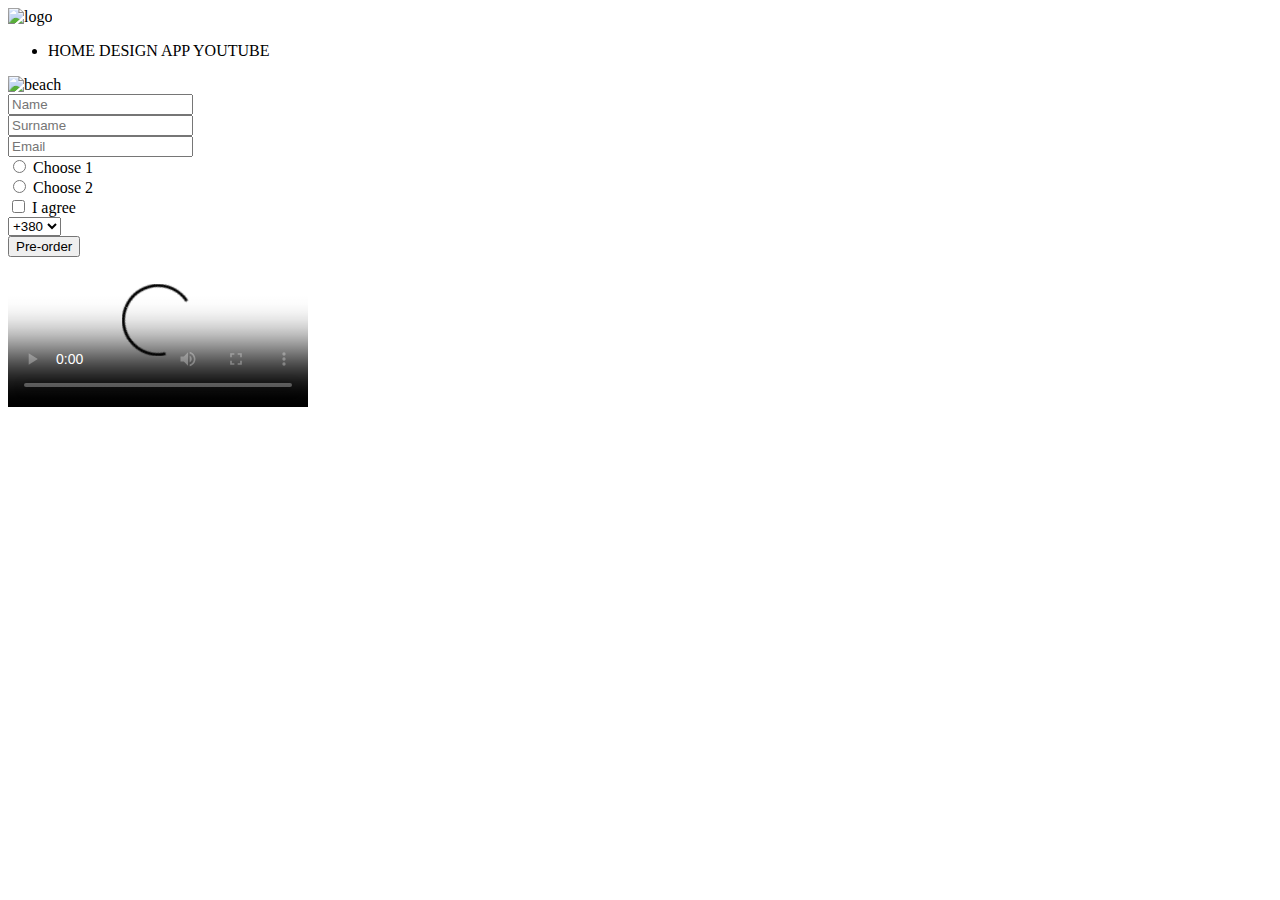
==== index.html @ 65543ebf "Add files via upload" ====
<!DOCTYPE html>
<html lang="en">
<head>
    <meta charset="UTF-8">
    <meta http-equiv="X-UA-Compatible" content="IE=edge">
    <meta name="viewport" content="width=device-width, initial-scale=1.0">
    <title>dyson</title>
</head>
<body>
    <header>
        <img src="./img/logo.svg" alt="logo">
        <nav>
            <ul>
                <li>
                    HOME DESIGN APP YOUTUBE
                </li>
            </ul>
        </nav>
    </header>
    <main>
        <img src="./img/ocean.png" alt="beach">
    </main>
        <form>
            <div>
                <input type="text" placeholder="Name" required>
            </div>
            <div>
                <input type="text" placeholder="Surname" required>
            </div>
            <div>
                <input type="email" placeholder="Email" required>
            </div>
            <div>
                <input id="1" name="radio" type="radio">
                <label for="1">Сhoose 1</label>
            </div>
            <div>
                <input id="2" name="radio" type="radio">
                <label for="2">Сhoose 2</label>
            </div>
            <div>
                <input id="agree" type="checkbox" required>
                <label for="agree">I agree</label>
            </div>
            <div>
                <select name="" id="">
                    <option value="+380">+380</option>
                </select>
            </div>
            <div>
                <button>
                    Pre-order
                </button>
            </div>
        </form>
            <main>
                <div>
                    <video src="./Nature.mp4" controls poster="./img/tree.png"></video>
                </div>
            </main>
        
</body>
</html>
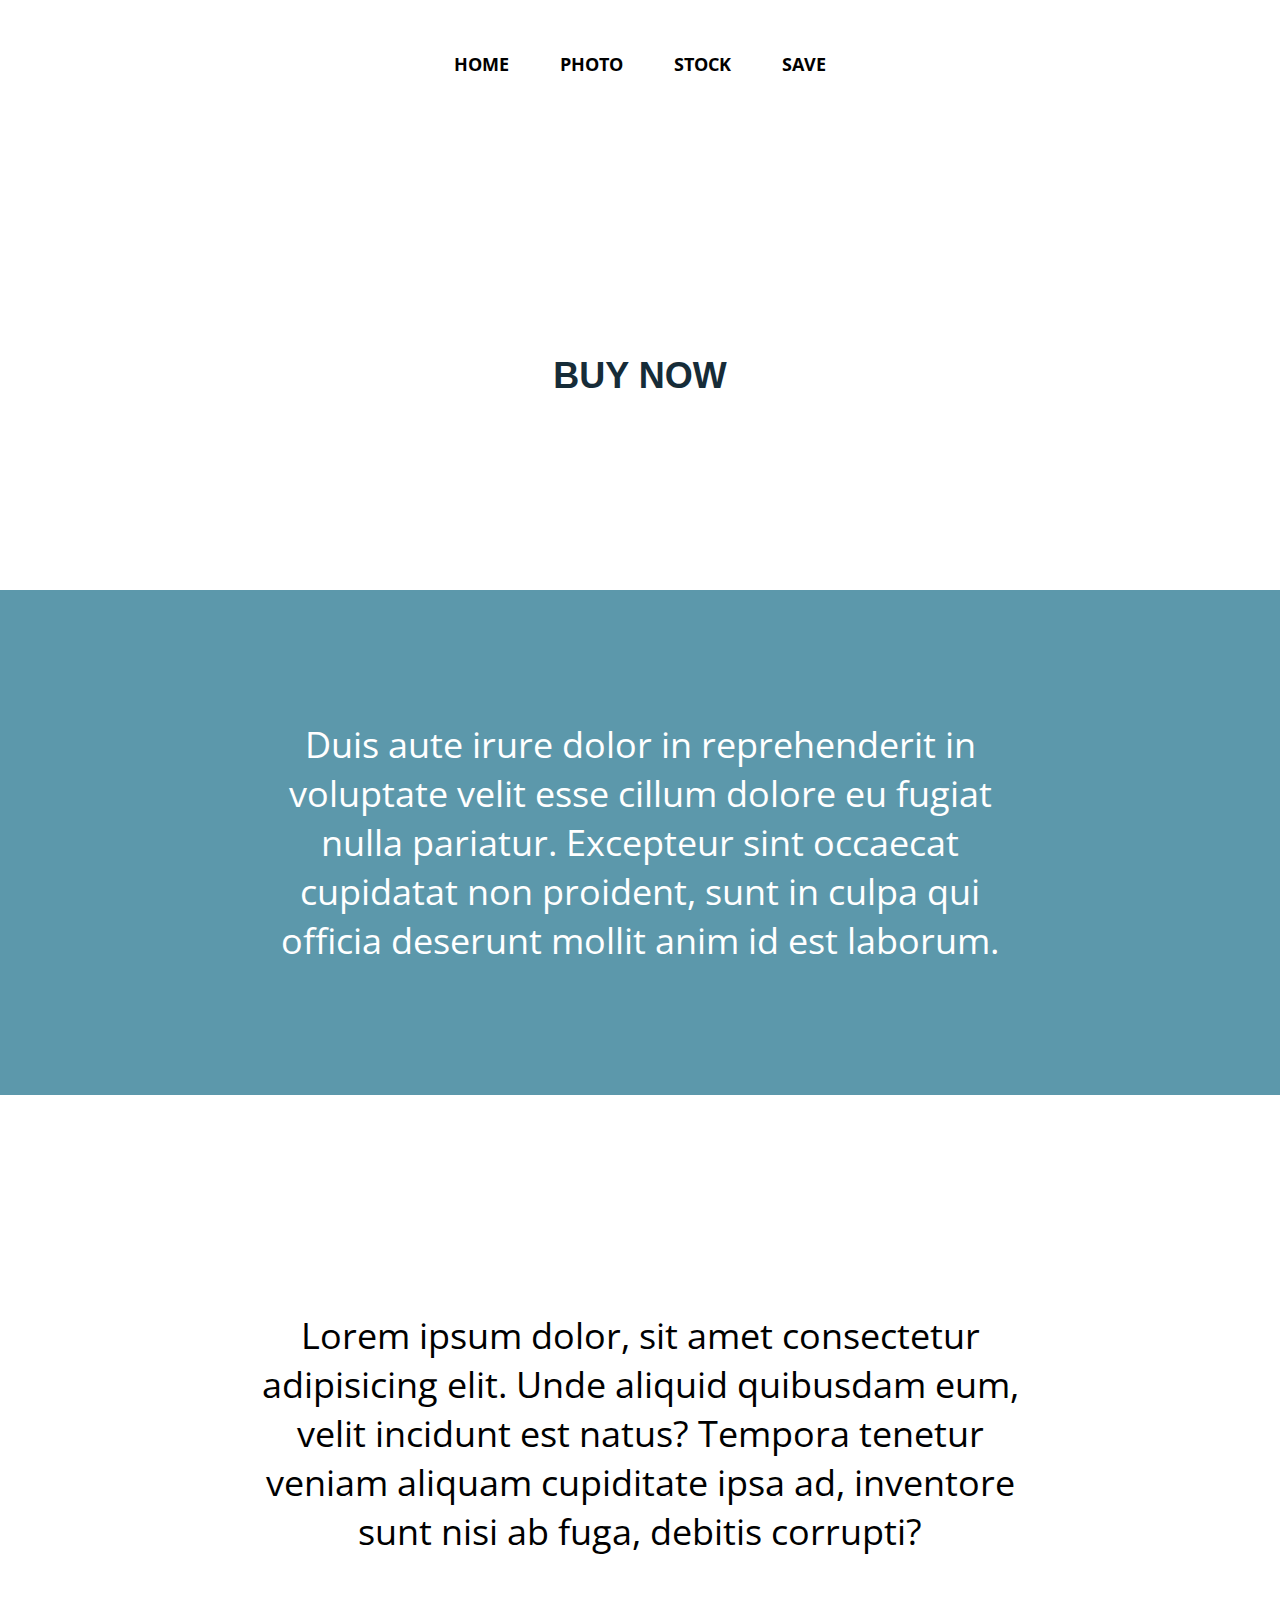
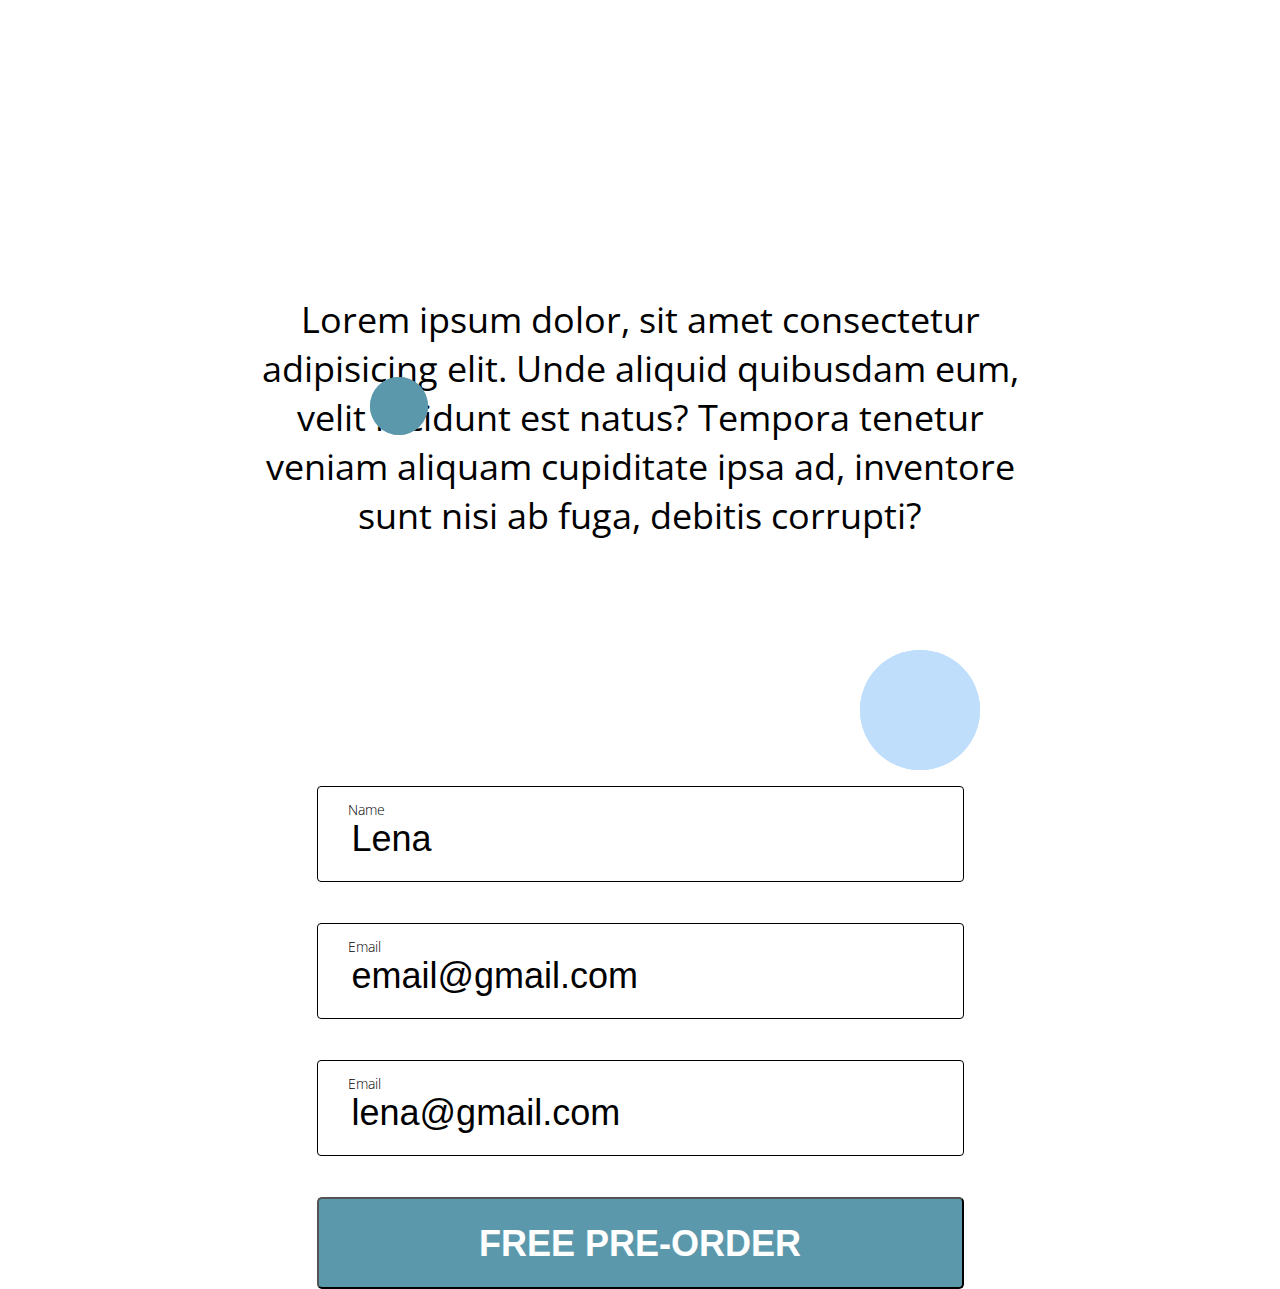
==== commit f7ef7c31: "Add files via upload" ====
--- a/index.html
+++ b/index.html
@@ -4,60 +4,76 @@
     <meta charset="UTF-8">
     <meta http-equiv="X-UA-Compatible" content="IE=edge">
     <meta name="viewport" content="width=device-width, initial-scale=1.0">
-    <title>dyson</title>
+    <title>SAVE MOMENTS</title>
+    <link rel="preconnect" href="https://fonts.googleapis.com">
+    <link rel="preconnect" href="https://fonts.gstatic.com" crossorigin>
+    <link href="https://fonts.googleapis.com/css2?family=Open+Sans:wght@400;700&display=swap" rel="stylesheet">
+    <link rel="stylesheet" href="./style/style.css">
 </head>
 <body>
-    <header>
-        <img src="./img/logo.svg" alt="logo">
-        <nav>
-            <ul>
-                <li>
-                    HOME DESIGN APP YOUTUBE
+    <header class="header">
+        <nav class="nav">
+            <ul class="nav_ul">
+                <li class="nav_li">
+                    <a class="nav_link" href="">
+                        HOME
+                    </a>
+                </li>
+                <li class="nav_li">
+                    <a class="nav_link" href="">
+                        PHOTO
+                    </a>
+                </li>
+                <li class="nav_li">
+                    <a class="nav_link" href="">
+                        STOCK
+                    </a>
+                </li>
+                <li class="nav_li">
+                    <a class="nav_link" href="">
+                        SAVE
+                    </a>
                 </li>
             </ul>
         </nav>
     </header>
-    <main>
-        <img src="./img/ocean.png" alt="beach">
-    </main>
+    <section class="container background">
+        <h1 class="background_title">
+            SAVE MOMENTS
+        </h1>
+        <button class="description_button">
+            BUY NOW
+        </button>
+    </section>
+    <section class="container description">
+        <p class="description_text">
+            Duis aute irure dolor in reprehenderit in voluptate velit esse cillum dolore eu fugiat nulla pariatur. Excepteur sint occaecat cupidatat non proident, sunt in culpa qui officia deserunt mollit anim id est laborum.
+        </p>
+    </section>
+    <section>
+        <p class="text">
+            Lorem ipsum dolor, sit amet consectetur adipisicing elit. Unde aliquid quibusdam eum, velit incidunt est natus? Tempora tenetur veniam aliquam cupiditate ipsa ad, inventore sunt nisi ab fuga, debitis corrupti?
+        </p>
+        <p class="text">
+            Lorem ipsum dolor, sit amet consectetur adipisicing elit. Unde aliquid quibusdam eum, velit incidunt est natus? Tempora tenetur veniam aliquam cupiditate ipsa ad, inventore sunt nisi ab fuga, debitis corrupti?
+        </p>
+    </section>
+    <section class="container form_section">
         <form>
-            <div>
-                <input type="text" placeholder="Name" required>
+            <div class="input_wrapper">
+                <label class="label" for="name">Name</label>
+                <input class="input" id="name" placeholder="Lena">
             </div>
-            <div>
-                <input type="text" placeholder="Surname" required>
+            <div class="input_wrapper">
+                <label class="label" for="email">Email</label>
+                <input class="input" id="email" placeholder="email@gmail.com">
             </div>
-            <div>
-                <input type="email" placeholder="Email" required>
+            <div class="input_wrapper">
+                <label class="label" for="email">Email</label>
+                <input class="input" id="email" placeholder="lena@gmail.com">
             </div>
-            <div>
-                <input id="1" name="radio" type="radio">
-                <label for="1">Сhoose 1</label>
-            </div>
-            <div>
-                <input id="2" name="radio" type="radio">
-                <label for="2">Сhoose 2</label>
-            </div>
-            <div>
-                <input id="agree" type="checkbox" required>
-                <label for="agree">I agree</label>
-            </div>
-            <div>
-                <select name="" id="">
-                    <option value="+380">+380</option>
-                </select>
-            </div>
-            <div>
-                <button>
-                    Pre-order
-                </button>
-            </div>
+            <button class="form_button">FREE PRE-ORDER</button>
         </form>
-            <main>
-                <div>
-                    <video src="./Nature.mp4" controls poster="./img/tree.png"></video>
-                </div>
-            </main>
-        
+    </section>
 </body>
 </html>--- a/style/style.css
+++ b/style/style.css
@@ -0,0 +1,163 @@
+*{
+    margin: 0;
+    padding: 0;
+}
+
+body{
+    font-family: 'Open Sans', sans-serif;
+}
+
+.container{
+    max-width: 1300px;
+    margin: 0 auto;
+}
+
+.header{
+    margin: 52px 0;
+}
+
+.nav_ul{
+    text-align: center;
+}
+
+.nav_li{
+    display: inline-block;
+}
+
+.nav_li:not(:last-of-type){
+    margin-right: 47px;
+}
+
+.nav_link{
+    color: #000000;
+    font-weight: 700;
+    font-size: 18px;
+    line-height: 25px;
+    text-decoration: none;
+}
+
+.background{
+    text-align: center;
+    padding: 138px 0 180px;
+    background-image: url(../img/background.png);
+    background-repeat: no-repeat;
+    background-position: center;
+}
+
+.background_title{
+    color: #FFFFFF;
+    font-weight: 700;
+    font-size: 72px;
+    line-height: 60px;
+}
+
+.description_button{
+    background: #FFFFFF;
+    border-radius: 5px;
+    padding: 10px 122px;
+    border: none ;
+
+    color: #162C38;
+    font-weight: 700;
+    font-size: 36px;
+    line-height: 49px;
+    margin-top: 14px;
+}
+
+.description{
+    background: #5C98AB;
+    text-align: center;
+    padding: 130px 0;
+}
+
+.description_text{
+    max-width: 726px;
+    margin: 0 auto;
+
+    color: #FFFFFF;
+    font-weight: 400;
+    font-size: 36px;
+    line-height: 49px;
+}
+
+.input_wrapper{
+    position: relative;
+    margin-bottom: 41px;
+}
+
+.text{
+    max-width: 800px;
+    margin: 0 auto;
+    padding: 216px 0 123px;
+    text-align: center;
+
+    color: #000000;
+    font-weight: 400;
+    font-size: 36px;
+    line-height: 49px;
+}
+
+.text::after{
+    content:'';
+    position: absolute;
+    width: 120px;
+    height: 120px;
+    border-radius: 50%;
+    background-color: #BFDEFB;
+    bottom: -1470px;
+    right: 300px;
+}
+
+.text::before{
+    content:'';
+    position: absolute;
+    width: 58px;
+    height: 58px;
+    border-radius: 50%;
+    background-color: #5C98AB;
+    bottom: -1135px;
+    left: 370px;
+}
+
+.form_section{
+    max-width: 647px;
+    margin: 123px auto 0;
+}
+
+.input{
+    width: 647px;
+    height: 96px;
+    border: 1px solid #000000;
+    border-radius: 4px;
+    padding: 36px 0 11px 34px;
+    box-sizing: border-box;
+}
+
+.label{
+    position: absolute;
+    padding: 14px 0 63px 31px;
+    font-weight: 300;
+    font-size: 14px;
+    line-height: 19px;
+    color: #000000;
+}
+
+.input::placeholder{
+    font-weight: 400;
+    font-size: 36px;
+    line-height: 49px;
+    color: #000000;
+}
+
+.form_button{
+    width: 647px;
+    height: 92px;
+    background: #5C98AB;
+    border-radius: 5px;
+    
+    font-weight: 700;
+    font-size: 36px;
+    line-height: 49px;
+    color: #FFFFFF;
+    
+}